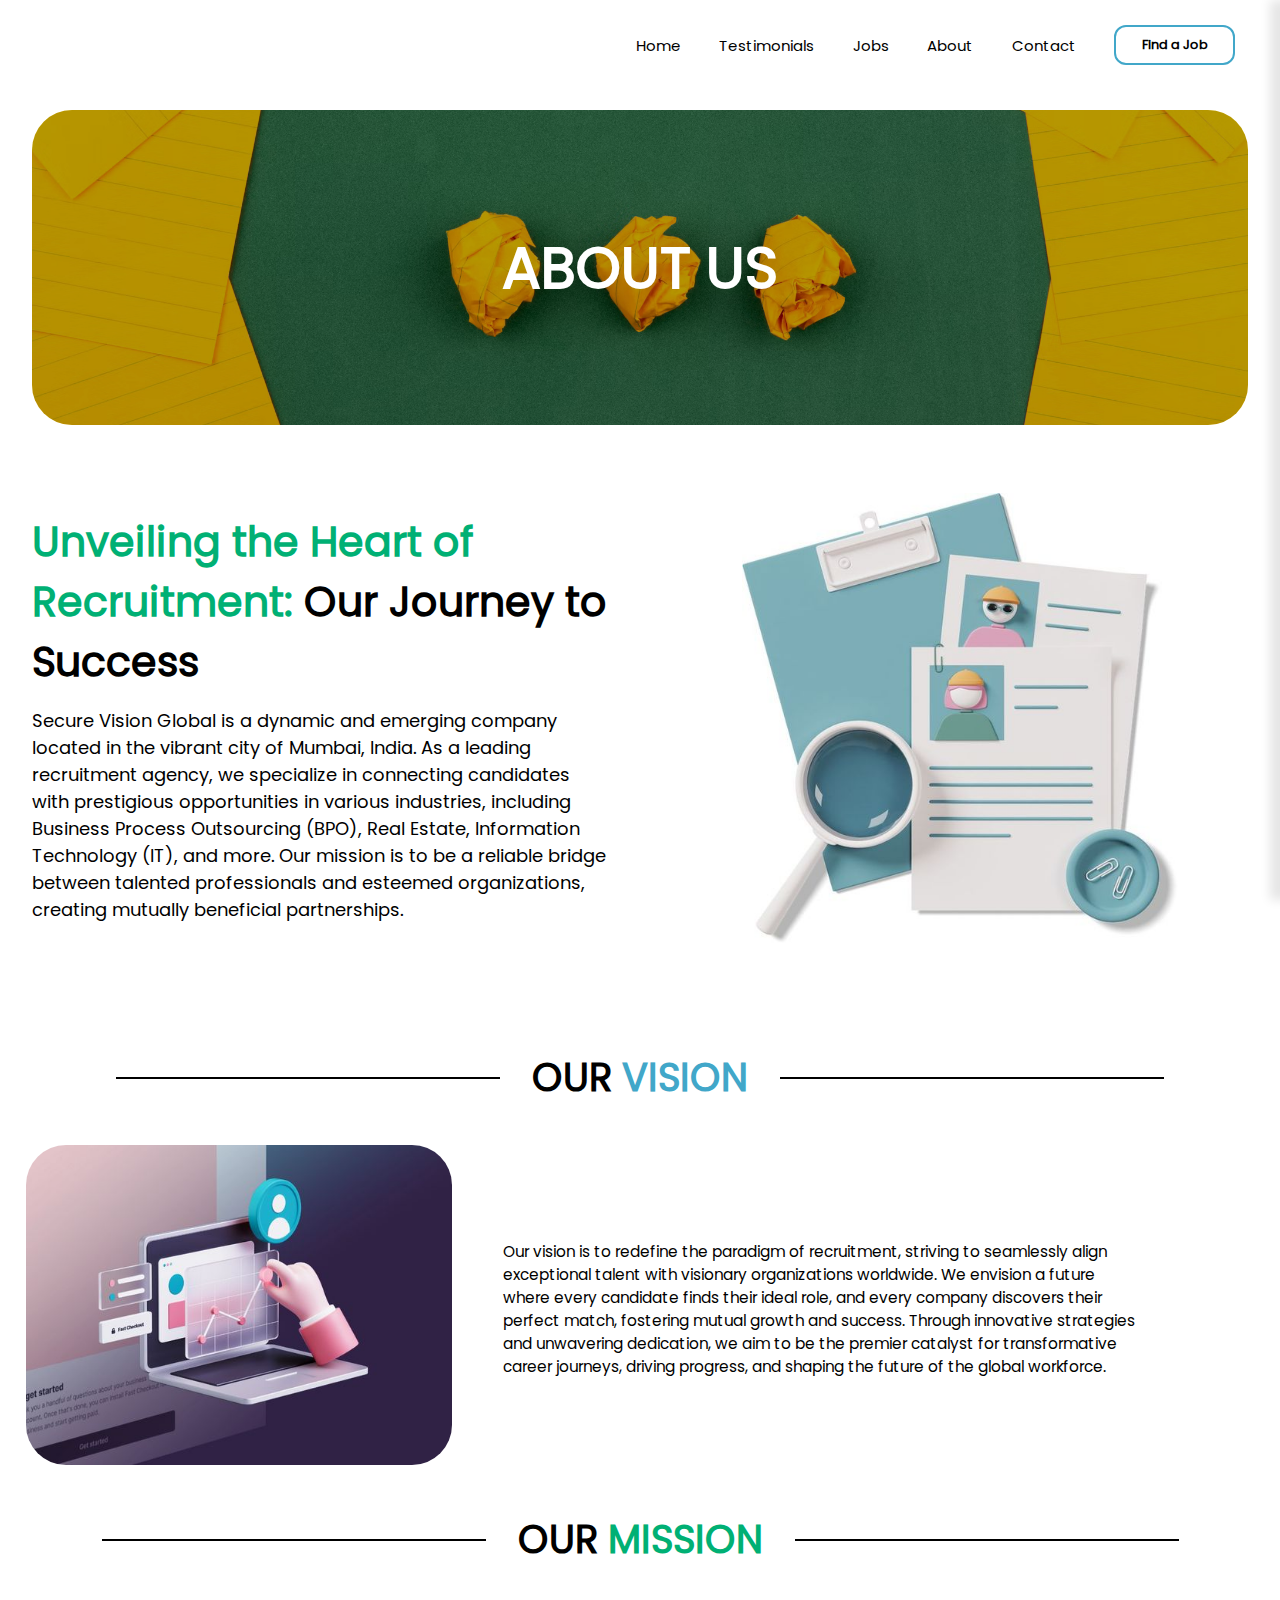
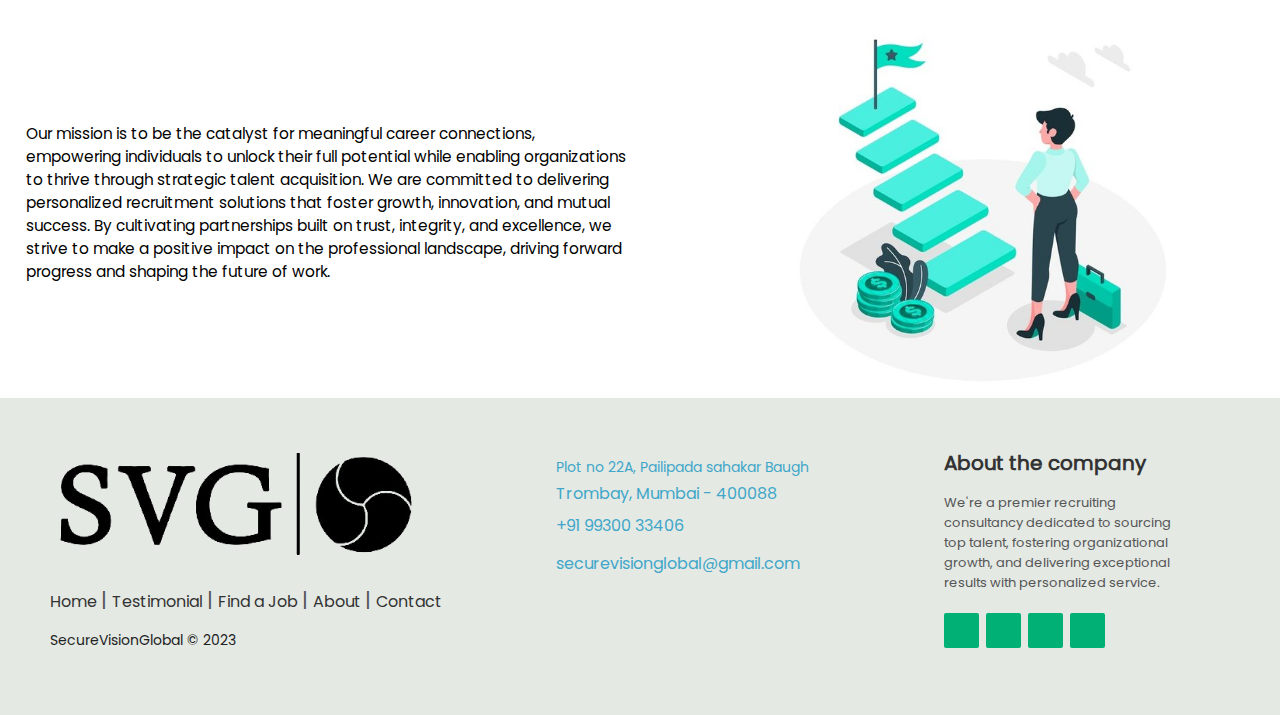
==== about.html @ 2db94423 "About page completed and pages linked" ====
<!DOCTYPE html>
<html lang="en">
<head>
    <meta charset="UTF-8">
    <meta name="viewport" content="width=device-width, initial-scale=1.0">
    <link
    href="https://cdn.jsdelivr.net/npm/remixicon@4.1.0/fonts/remixicon.css"
    rel="stylesheet"
    />
    <link rel="stylesheet" href="about.css">
    <link rel="shortcut icon" href="/Assests/favicon.ico" type="image/x-icon">
    <title>About Us</title>
</head>
<body>
    <div class="main">
        <nav>
            
            <div class="nav-left">
                <img src="/Assests/logo1.jpg" alt="">       
            </div>
            <div class="nav-right">
                <h4 id="home" class="hideonmobile">Home</h4>
                <h4 id="testimonials" class="hideonmobile">Testimonials</h4>
                <h4 id="jobs" class="hideonmobile">Jobs<span><i class="ri-arrow-down-s-line"></i></span></h4>
                <h4 id="about" class="hideonmobile">About</h4>
                <h4 id="contact" class="hideonmobile">Contact</h4>
                <button id="findjob" class="hideonmobile">Find a Job <span><i class="ri-arrow-right-line"></i></span></button>
                    <svg id="menu-btn" style="cursor: pointer;" xmlns="http://www.w3.org/2000/svg" height="24" viewBox="0 -960 960 960" width="24"><path d="M120-240v-80h720v80H120Zm0-200v-80h720v80H120Zm0-200v-80h720v80H120Z"/></svg>
                </div>
            
        </nav>

        <div class="sidebar">
            <svg id="hidesidebar" style="cursor: pointer;" xmlns="http://www.w3.org/2000/svg" height="24" viewBox="0 -960 960 960" width="24"><path d="m256-200-56-56 224-224-224-224 56-56 224 224 224-224 56 56-224 224 224 224-56 56-224-224-224 224Z"/></svg>
            <div class="sidebar-menu">
                <h4 id="sidehome">Home</h4>
                <h4 id="sidetesti">Testimonials</h4>
                <h4 id="sidejobs">Jobs<span><i class="ri-arrow-down-s-line"></i></span></h4>
                <h4 id="sideabout">About</h4>
                <h4 id="sidecontact">Contact</h4>
                <button id="findjob">Find a Job <span><i class="ri-arrow-right-line"></i></span></button>
            </div>
        </div>

        <div class="about-wrapper">
            <div class="about">
                <div class="overlay">
                    <h1>ABOUT US</h1>
                </div>
            </div>
        </div>

        <div class="tagline-wrapper">
            <div class="tagline">
                <h1><span>Unveiling the Heart of Recruitment:</span> Our Journey to Success</h1>
                <p>Secure Vision Global is a dynamic and emerging company located in the vibrant city of Mumbai, India. As a leading recruitment agency, we specialize in connecting candidates with prestigious opportunities in various industries, including Business Process Outsourcing (BPO), Real Estate, Information Technology (IT), and more. Our mission is to be a reliable bridge between talented professionals and esteemed organizations, creating mutually beneficial partnerships.</p>
            </div>
            <div class="tagline-img">
                <img src="/Assests/about-tagline-img.jpg" alt="">
            </div>
        </div>

        <div class="vision-wrapper">
            <div class="vision-head">
                <div class="line"></div>
                <h1>OUR <span>VISION</span></h1>
                <div class="line"></div>
            </div>
            <div class="vision-info">
                <div class="vision-img">
                    <img src="/Assests/vision.jpg" alt="">
                </div>
                <div class="para">
                    <p>Our vision is to redefine the paradigm of recruitment, striving to seamlessly align exceptional talent with visionary organizations worldwide. We envision a future where every candidate finds their ideal role, and every company discovers their perfect match, fostering mutual growth and success. Through innovative strategies and unwavering dedication, we aim to be the premier catalyst for transformative career journeys, driving progress, and shaping the future of the global workforce.</p>
                </div>
                
            </div>
        </div>

        <div class="mission-wrapper">
            <div class="mission-head">
                <div class="line"></div>
                <h1>OUR <span>MISSION</span></h1>
                <div class="line"></div>
            </div>
            <div class="mission-info">
                <div class="para">
                    <p>Our mission is to be the catalyst for meaningful career connections, empowering individuals to unlock their full potential while enabling organizations to thrive through strategic talent acquisition. We are committed to delivering personalized recruitment solutions that foster growth, innovation, and mutual success. By cultivating partnerships built on trust, integrity, and excellence, we strive to make a positive impact on the professional landscape, driving forward progress and shaping the future of work.</p>
                </div>
                <div class="mission-img">
                    <img src="/Assests/mission.jpg" alt="">
                </div>
            </div>
        </div>

        <footer class="footer-distributed">

			<div class="footer-left">
				<!-- <h3>Company<span>logo</span></h3> -->
                <img src="/Assests/SVG_logo_sidebar.png" alt="">
				<p class="footer-links">
					<a href="/index.html" class="link-1">Home</a>
					<a href="/testimonial.html">Testimonial</a>				
					<a href="#">Find a Job</a>				
					<a href="/about.html">About</a>					
					<a href="#">Contact</a>
				</p>
				<p class="footer-company-name">SecureVisionGlobal © 2023</p>
			</div>

			<div class="footer-center">
				<div>
					<i class="ri-map-pin-line"></i>
					<p><span><a href="https://maps.app.goo.gl/vaATfX38ibPX6ha19" target="_blank">Plot no 22A, Pailipada sahakar Baugh</span> Trombay, Mumbai - 400088</a></p>
				</div>
				<div>
					<i class="ri-customer-service-line"></i>
					<p><a href="tel:+919930033406">+91 99300 33406</a></p>
				</div>
				<div>
					<i class="ri-mail-line"></i>
					<p><a href="mailto:securevisionglobal@gmail.com">securevisionglobal@gmail.com</a></p>
				</div>
			</div>

			<div class="footer-right">
				<p class="footer-company-about">
					<span>About the company</span>
					We're a premier recruiting consultancy dedicated to sourcing top talent, fostering organizational growth, and delivering exceptional results with personalized service.
                </p>
				<div class="footer-icons">
					<a href="https://www.facebook.com/people/Secure-Vision-Global/61552253770120/?sfnsn=wiwspwa&mibextid=RUbZ1f"><i class="ri-facebook-fill"></i></a>
					<a href="https://www.instagram.com/securevisionglobal2023/"><i class="ri-instagram-line"></i></a>
					<a href="https://www.linkedin.com/company/secure-vision-global/"><i class="ri-linkedin-fill"></i></a>
                    <a href="https://wa.link/vwh1tn"><i class="ri-whatsapp-line"></i></a>
				</div>
			</div>

		</footer>
    </div>
    <script>
        const home = document.getElementById('home');
        home.addEventListener('click', ()=>{
            window.location.href = 'index.html';
        })
        const sidehome = document.querySelector('#sidehome');
        sidehome.addEventListener('click', ()=>{
            window.location.href = 'index.html';
        })

        
        const testimonial = document.querySelector('#testimonials');
        testimonial.addEventListener('click', ()=>{
            window.location.href = 'testimonial.html';
        })    

        const sidetesti = document.querySelector('#sidetesti');
        sidetesti.addEventListener('click', ()=>{
            window.location.href = 'testimonial.html';
        }) 



        const opensidebar = document.querySelector("#menu-btn")
        const sidebar = document.querySelector('.sidebar')
        opensidebar.addEventListener('click', function(){
            sidebar.style.right= "0px"

        })
        const closesidebar = document.querySelector('#hidesidebar')
        closesidebar.addEventListener('click', function(){
            sidebar.style.right= "-100%"
        })
    </script>
</body>
</html>
---- about.css ----
@font-face {
    font-family: Poppins;
    src: url(/Assests/Fonts/POPPINS-REGULAR.TTF);
}

*{
    margin: 0%;
    padding: 0;
    box-sizing: border-box;
    /* font-family: 'Segoe UI', Tahoma, Geneva, Verdana, sans-serif; */
    font-family: Poppins;
}

html, body{
    height: 100%;
    width: 100%;
}

.main{
    width: 100%;
    min-height: 100vh;
}

nav{
    width: 100%;
    height: 10vh;

    display: flex;
    align-items: center;
    justify-content: space-between;

    padding: 0 3.5vw;
}
nav .nav-left img{
    height: 4.5vw;
}

.nav-right{
    display: flex;
    align-items: center;
    gap: 3vw;
    font-size: 15px;
}

.nav-right h4{
    font-weight: 500;
    cursor: pointer;
}
.nav-right #findjob{
    background-color: white;
    color: black;
    padding: 0.7vw 2vw;
    border-radius: 12px;
    font-weight: 700;
    border: 2px solid #41a7c9;
    transition: all ease 0.2s;
    font-size: 1vw;
    
    cursor: pointer;
}

.nav-right #findjob:hover{
    background-color: #41a7c9;
    color: white;
    border: 2px solid #41a7c9;
}

.sidebar{
    position: fixed;
    top: 0;
    right: -300px;
    /* right: 0; */
    z-index: 10;
    background-color: rgba(255, 255, 255, 0.195);
    box-shadow: -10px 0px 10px rgba(0, 0, 0, 0.1);
    
    display: flex;
    flex-direction: column;
    align-items: center;
    justify-content: start;

    height: 100vh;
    width: 300px;

    

    backdrop-filter: blur(10px);

    transition: all ease-in-out 0.5s;
}

.sidebar svg{
    margin: 30px 0;
}
.sidebar-menu{

    /* margin-top: 50px; */
    width: 100%;

    display: flex;
    flex-direction: column;
    align-items: center;
    gap: 15px;
}
.sidebar h4{
    font-size: 15px;
    font-weight: 500;
    cursor: pointer;
}
.sidebar #findjob{
    background-color: white;
    color: black;
    padding: 0.7vw 2vw;
    border-radius: 12px;
    font-weight: 700;
    border: 2px solid #41a7c9;
    transition: all ease 0.2s;
    font-size: 1vw;
    
    cursor: pointer;
}
.sidebar #findjob:hover{
    background-color: #41a7c9;
    color: white;
    border: 2px solid #41a7c9;
}
#menu-btn{
    display: none;
}




.about-wrapper{
    width: 100%;
    height: 35vh;
    display: flex;
    align-items: center;
    justify-content: center;

    margin-top: 20px;
}

.about{
    height: 100%;
    width: 95%;
    /* background-color: #222; */
    background-image: url(/Assests/aboutus.jpg);
    background-position: center;
    background-size: cover;

    border-radius: 40px;

    overflow: hidden;
}

.overlay{
    width: 100%;
    height: 100%;
    background-color: rgba(0, 0, 0, 0.285);

    display: grid;
    place-items: center;
}

.overlay h1{
    color: white;
    font-size: 4.5vw;
}





@media (max-width: 800px) {

    #menu-btn{
        display: block;
    }
    .nav-right .hideonmobile{
        display: none;
    }
    nav .nav-left img {
        height: 8vw;
        
    }
    .sidebar #findjob {
        font-size: 2vw;
        padding: 1.5vw 4vw;
    }

    .overlay h1{
        font-size: 9vw;
    }
}

@media (max-width: 450px) {
    nav .nav-left img {
        height: 15vw;
        /* margin-left: 50px; */
    }
    .sidebar{
        /* display: none; */
        width: 100%;
        right: -100%;
    }
    .sidebar #findjob {
        font-size: 4vw;   
    }
    .overlay h1{
        font-size: 15vw;
    }
}





/* ================================= */
/* ================================= */
/* ================================= */
/* ================================= */
/* ================================= */
/* ================================= */
/* ================================= */
/* ================================= */
/* ================================= */
/* ================================= */
/* ================================= */
/* ================================= */
/* ================================= */
/* ================================= */
/* ================================= */




.tagline-wrapper{
    width: 100%;
    height: 65vh;
    /* background-color: azure; */
    display: flex;
}

.tagline{
    height: 100%;
    width: 50%;
    /* background-color: aqua; */

    display: flex;
    flex-direction: column;
    justify-content: center;
    align-items: start;

    padding: 0 2.5vw;
}

.tagline h1{
    font-size: 3.2vw;
    /* font-weight: 900; */
    margin-bottom: 15px;
    line-height: 60px;
}
.tagline h1 span{
    color: #00B074;
}

.tagline p{
    font-size: 18px;
}

.tagline-img{
    height: 100%;
    width: 50%;
    /* background-color: aquamarine; */
    position: relative;
}
.tagline-img img{
    height: 450px;
    position: absolute;
    left: 50%;
    top: 50%;
    transform: translate(-50%,-50%);

    /* border-radius: 12px; */

}


/* .vision-wrapper{
    width: 100%;
    height: 65vh;
    display: flex;
} */

@media (max-width: 800px) {
    .tagline-wrapper{
        min-height: 90vh;
    }
    .tagline h1{
        font-size: 5.4vw;
        line-height: 45px;
    }
    .tagline p{
        font-size: 2vw;
    }

    .tagline-img img{
        height: 50vw;
    }
}

@media (max-width: 450px) {
    .tagline-wrapper{
        flex-direction: column;
        height: 150vh;
        /* background-color: aqua; */
    }

    .tagline{
        height: 60%;
        width: 100%;
        /* background-color: aqua; */

        padding: 20px 4vw;
    }

    .tagline h1 {
        font-size: 10.2vw;
        line-height: 50px;
    }
    .tagline p{
        font-size: 17px;
    }

    .tagline-img{
        height: 40%;
        width: 100%;
        /* background-color: aliceblue; */
    }

    .tagline-img img{
        height: 90vw;
    }


}



.vision-wrapper,
.mission-wrapper{
    /* margin-top: 30px; */
    width: 100%;
}

.vision-head,
.mission-head{
    width: 100%;
    height: 15vh;
    /* background-color: #41a7c9; */
    display: flex;
    justify-content: center;
    align-items: center;
    gap: 2.5vw;
}

.vision-head .line,
.mission-head .line{
    width: 30%;
    height: 2px;
    background-color: black;
}
.vision-head h1,
.mission-head h1{
    font-size: 3vw;
}

.vision-head h1 span{
    color: #41a7c9;
}
.vision-info,
.mission-info{
    display: flex;
    justify-content: center;
    align-items: center;

    padding: 0 2vw;
    gap: 4vw;
}

.vision-img img{
    height: 25vw;
    border-radius: 40px;
}

.para p{
    width: 85%;
    font-size: 1.2vw;
}

.mission-img{
    margin-right: 80px
}
.mission-img img{
    height: 30vw;
}

.mission-head h1 span{
    color: #00B074;
}

@media (max-width: 800px){
    .vision-head h1, .mission-head h1 {
        font-size: 5.4vw;
    }
    .para p {
        font-size: 2vw;
        width: 95%;
    }
    .mission-head .line {
        width: 28%;
    }
    .vision-img img {
        height: 30vw;
    }

    .mission-img img {
        height: 39vw;
    }
    .mission-img{
        margin-right: 0px
    }


}



@media (max-width: 450px) {
    /* .vision-head,
    .mission-head{
        background-color: #222;
    } */
    .vision-head .line,
    .mission-head .line{
        width: 12%;
    }
    .vision-head h1, .mission-head h1 {
        font-size: 10vw;
        white-space: nowrap;
    }
    .vision-info{
        flex-direction: column;
    }
    .vision-img img {
        height: 65vw;
    }
    .para{
        padding: 30px 4vw;
    }
    .para p{
        font-size: 17px;
        width: 100%;
    }

    .mission-info{
        flex-direction: column-reverse;
    }

    .mission-img{
        margin-right: 0px
    }
    .mission-img img {
        height: 80vw;
    }

}








.footer-distributed{
	/* background: #282828; */
    background: #E4E9E4;
	box-shadow: 0 1px 1px 0 rgba(0, 0, 0, 0.12);
	box-sizing: border-box;
	width: 100%;
	text-align: left;
	font: bold 16px sans-serif;
	padding: 55px 50px;
    /* border-top-right-radius: 120px; */
    /* border-top-left-radius: 120px; */
    /* border-bottom-left-radius: 120px; */
    /* border-bottom-right-radius: 120px; */
}

.footer-distributed .footer-left,
.footer-distributed .footer-center,
.footer-distributed .footer-right{
	display: inline-block;
	vertical-align: top;
}

/* Footer left */

.footer-distributed .footer-left{
	width: 40%;
}

/* The company logo */

.footer-left>img{
    height: 8vw;
}

/* Footer links */

.footer-distributed .footer-links{
	color:  #333333;
	margin: 20px 0 12px;
	padding: 0;
}

.footer-distributed .footer-links a{
	display:inline-block;
	line-height: 1.8;
    font-weight:400;
	text-decoration: none;
	color:  inherit;
}

.footer-distributed .footer-company-name{
	color:  #222;
	font-size: 14px;
	font-weight: normal;
	margin: 0;
}

/* Footer Center */

.footer-distributed .footer-center{
	width: 35%;
}

.footer-distributed .footer-center i{
	/* background-color:  #33383b; */
	color: #00B074;
	font-size: 25px;
	/* width: 45px;
	height: 45px; */
	border-radius: 50%;
	text-align: center;
	line-height: 42px;
	margin: 10px 15px;
	vertical-align: middle;
}

.footer-distributed .footer-center i{
	font-size: 22px;
    font-weight: 400;
	line-height: 38px;
}

.footer-distributed .footer-center p{
	display: inline-block;
	color: #555555;
    font-weight:400;
	vertical-align: middle;
	margin:0;
}

.footer-distributed .footer-center p span{
	display:block;
	font-weight: normal;
	font-size:14px;
	line-height:2;
}

.footer-distributed .footer-center p a{
	color:  #41a7c9;
	text-decoration: none;
}

.footer-distributed .footer-links a:before {
  content: "|";
  font-weight:300;
  font-size: 20px;
  left: 0;
  color: #555555;
  display: inline-block;
  padding-right: 5px;
}

.footer-distributed .footer-links .link-1:before {
  content: none;
}

/* Footer Right */

.footer-distributed .footer-right{
	width: 20%;
}

.footer-distributed .footer-company-about{
	line-height: 20px;
	color:  #555555;
	font-size: 13px;
	font-weight: normal;
	margin: 0;
}

.footer-distributed .footer-company-about span{
	display: block;
	color:  #333333;
	font-size: 20px;
	font-weight: bold;
	margin-bottom: 20px;
}

.footer-distributed .footer-icons{
	margin-top: 20px; 
}

.footer-distributed .footer-icons a{
	display: inline-block;
	width: 35px;
	height: 35px;
	cursor: pointer;
	background-color:  #00B074;
	border-radius: 2px;

	font-size: 20px;
	color: #ffffff;
	text-align: center;
	line-height: 35px;

	margin-right: 3px;
	margin-bottom: 5px;
}

.footer-distributed .footer-icons i{
    font-size: 21px;
    font-weight: 200;
}

@media (max-width: 880px) {

	.footer-distributed{
		font: bold 14px sans-serif;
	}

	.footer-distributed .footer-left,
	.footer-distributed .footer-center,
	.footer-distributed .footer-right{
		display: block;
		width: 100%;
		margin-bottom: 40px;
		text-align: center;
	}

	.footer-distributed .footer-center i{
		margin-left: 0;
	}

}

@media (max-width: 450px) {
    .footer-left>img {
        height: 10vw;
    }
}
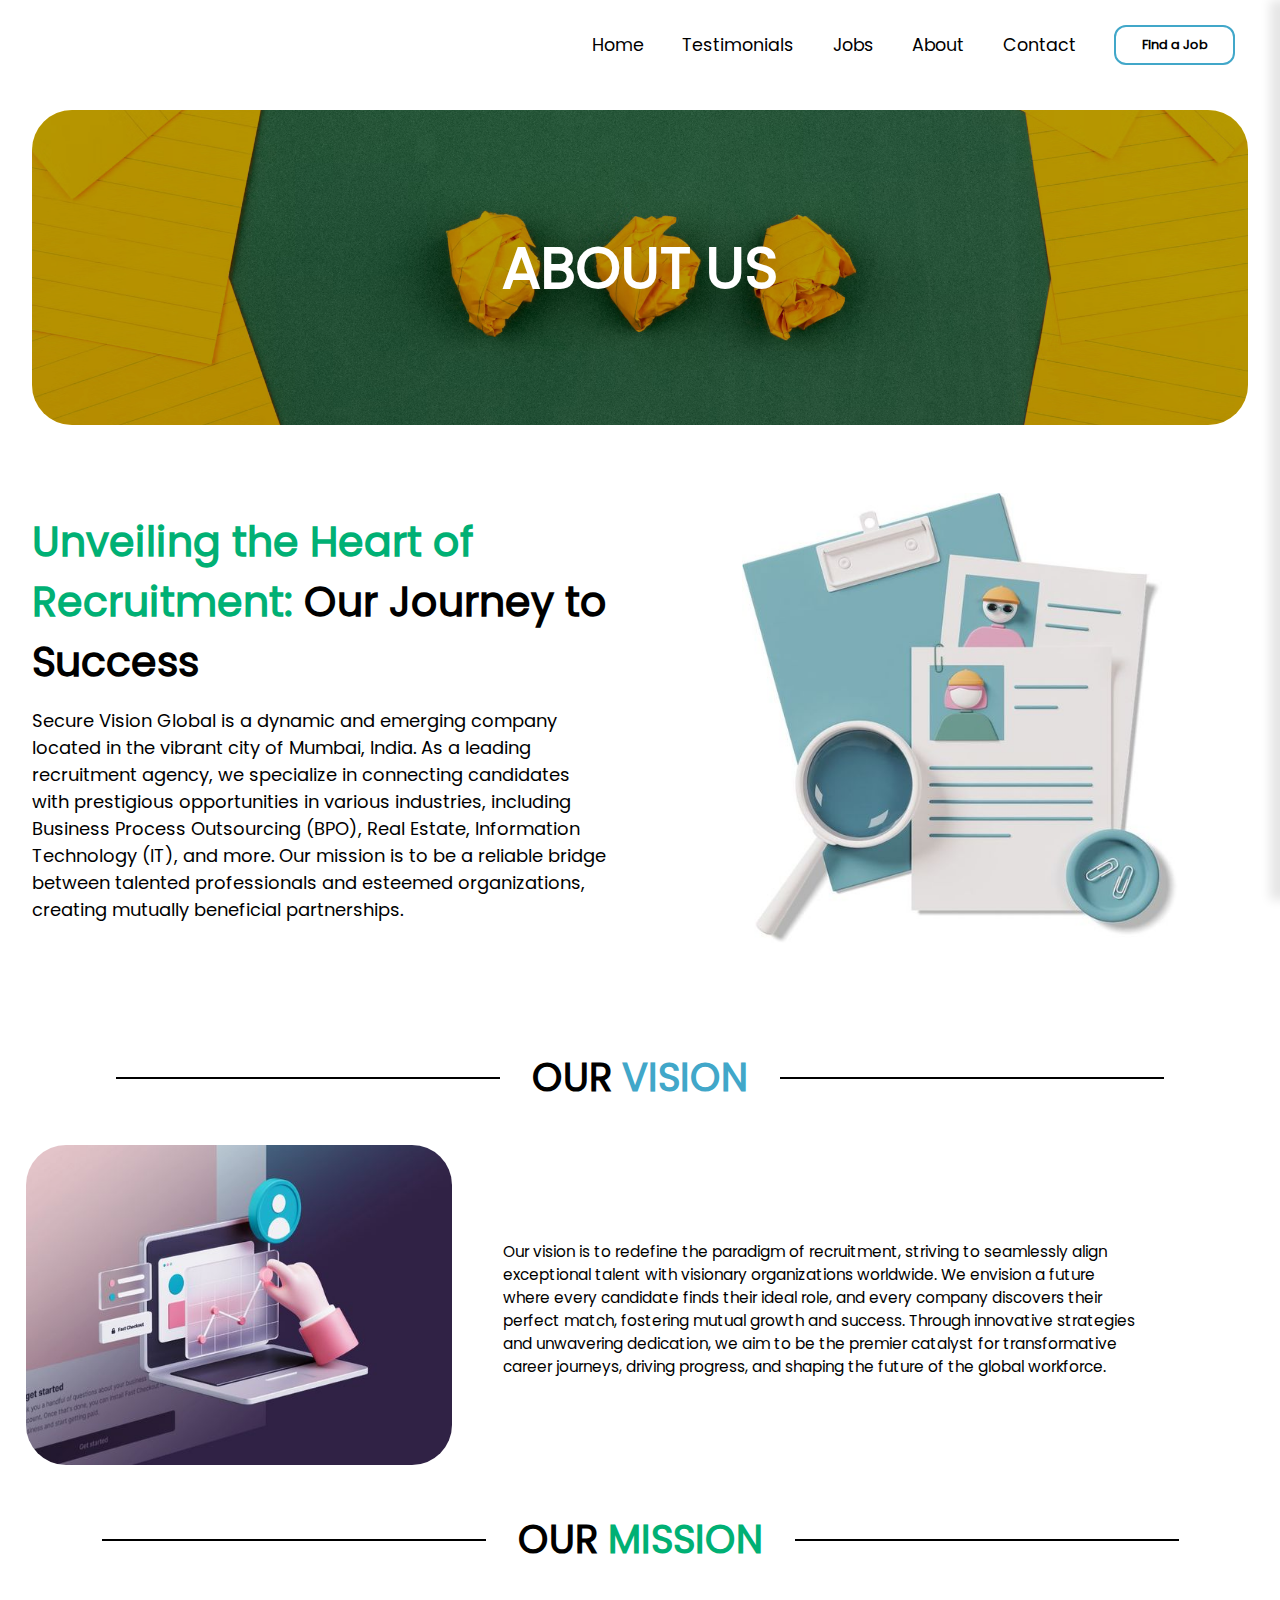
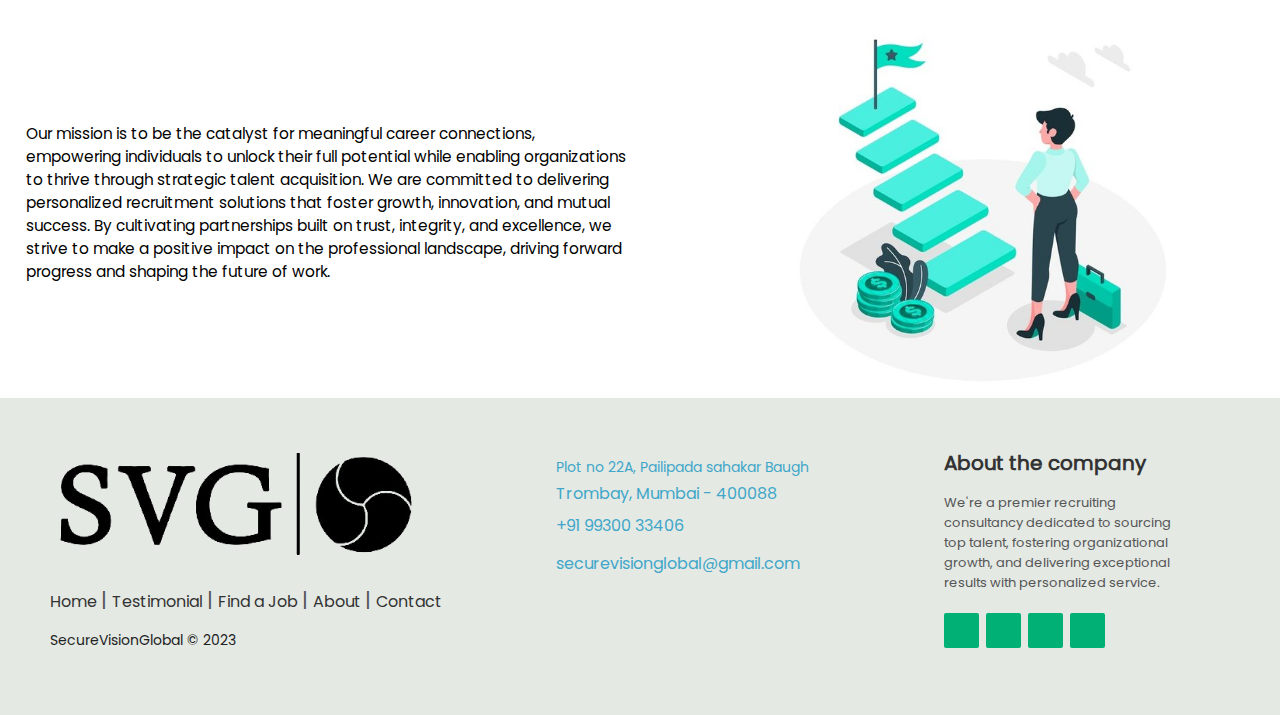
==== commit 6b6013f2: "Navbar bug fixed" ====
--- a/about.html
+++ b/about.html
@@ -19,14 +19,14 @@
                 <img src="/Assests/logo1.jpg" alt="">       
             </div>
             <div class="nav-right">
-                <h4 id="home" class="hideonmobile">Home</h4>
-                <h4 id="testimonials" class="hideonmobile">Testimonials</h4>
-                <h4 id="jobs" class="hideonmobile">Jobs<span><i class="ri-arrow-down-s-line"></i></span></h4>
-                <h4 id="about" class="hideonmobile">About</h4>
-                <h4 id="contact" class="hideonmobile">Contact</h4>
+                <h3 id="home" class="hideonmobile">Home</h3>
+                <h3 id="testimonials" class="hideonmobile">Testimonials</h3>
+                <h3 id="jobs" class="hideonmobile">Jobs<span><i class="ri-arrow-down-s-line"></i></span></h3>
+                <h3 id="about" class="hideonmobile">About</h3>
+                <h3 id="contact" class="hideonmobile">Contact</h3>
                 <button id="findjob" class="hideonmobile">Find a Job <span><i class="ri-arrow-right-line"></i></span></button>
-                    <svg id="menu-btn" style="cursor: pointer;" xmlns="http://www.w3.org/2000/svg" height="24" viewBox="0 -960 960 960" width="24"><path d="M120-240v-80h720v80H120Zm0-200v-80h720v80H120Zm0-200v-80h720v80H120Z"/></svg>
-                </div>
+                <svg id="menu-btn" style="cursor: pointer;" xmlns="http://www.w3.org/2000/svg" height="24" viewBox="0 -960 960 960" width="24"><path d="M120-240v-80h720v80H120Zm0-200v-80h720v80H120Zm0-200v-80h720v80H120Z"/></svg>
+            </div>
             
         </nav>
 
@@ -148,7 +148,7 @@
             window.location.href = 'index.html';
         })
 
-        
+
         const testimonial = document.querySelector('#testimonials');
         testimonial.addEventListener('click', ()=>{
             window.location.href = 'testimonial.html';
--- a/about.css
+++ b/about.css
@@ -42,7 +42,7 @@
     font-size: 15px;
 }
 
-.nav-right h4{
+.nav-right h3{
     font-weight: 500;
     cursor: pointer;
 }
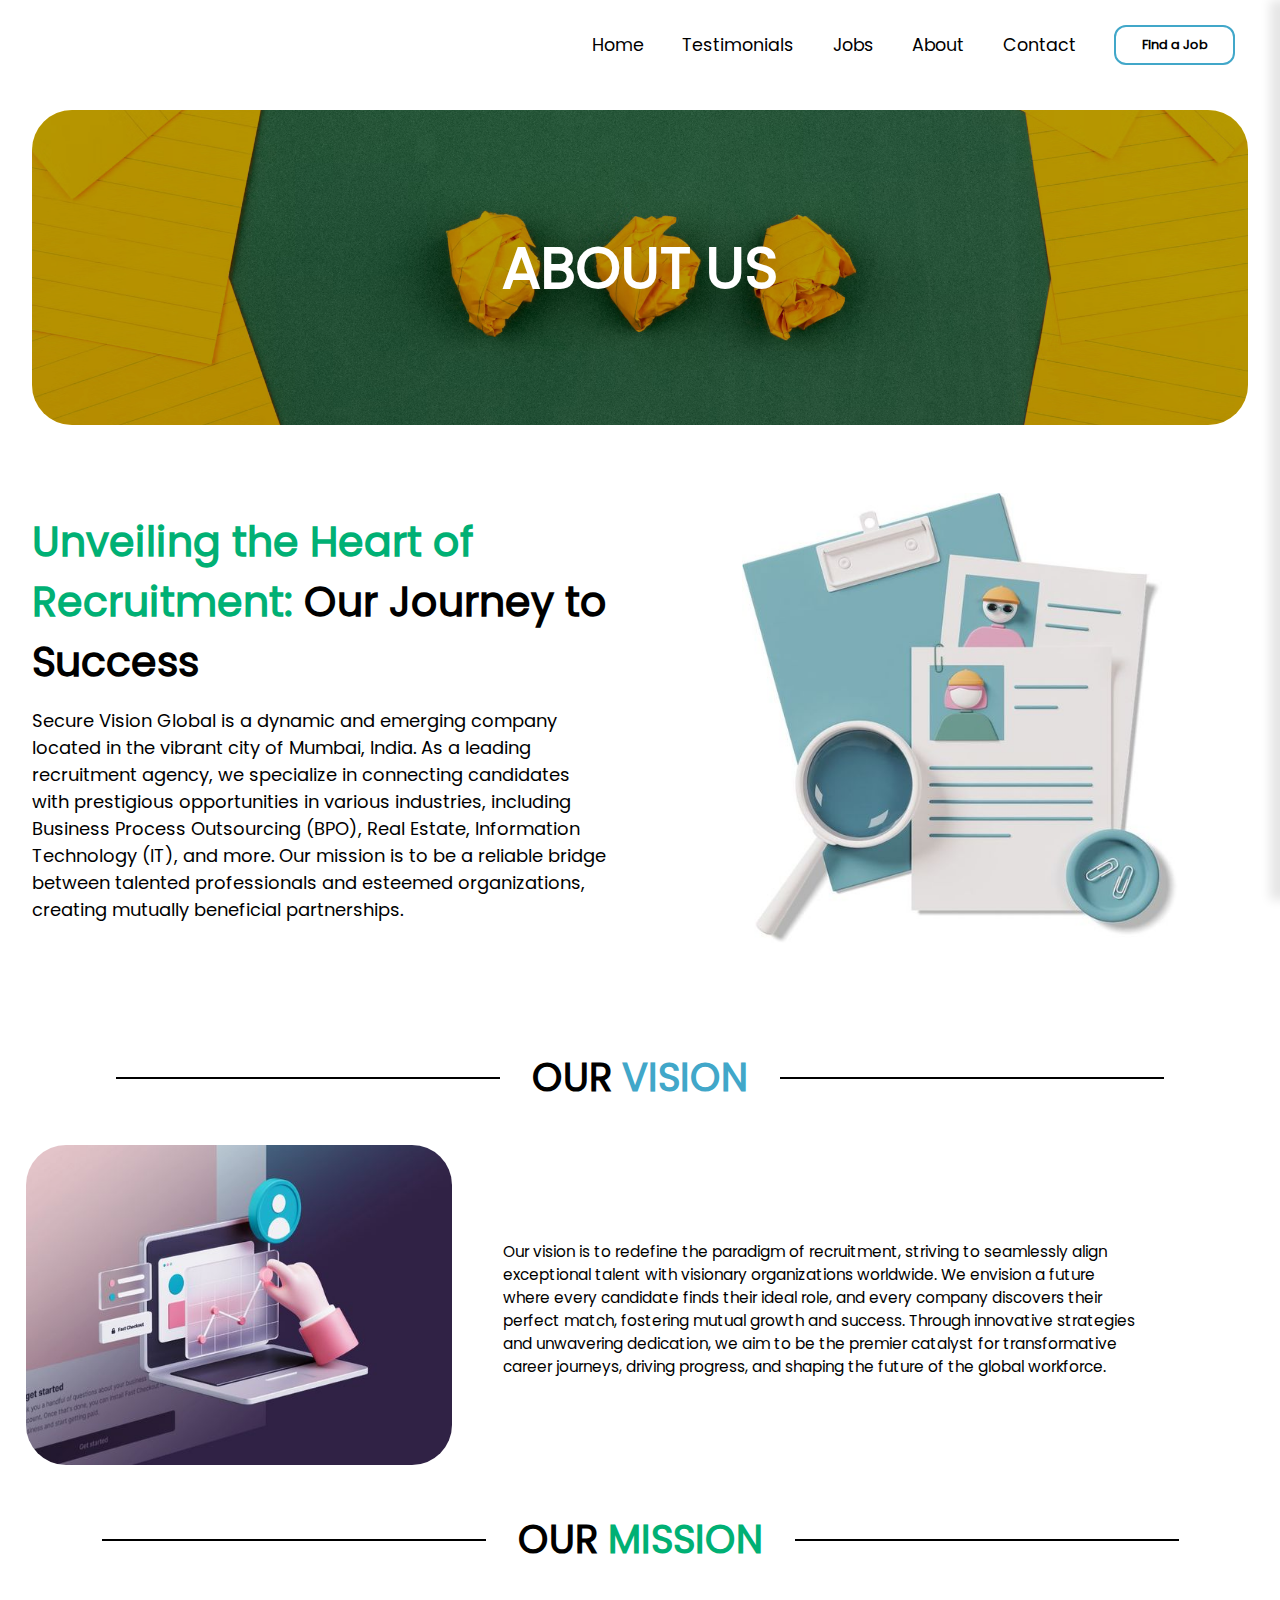
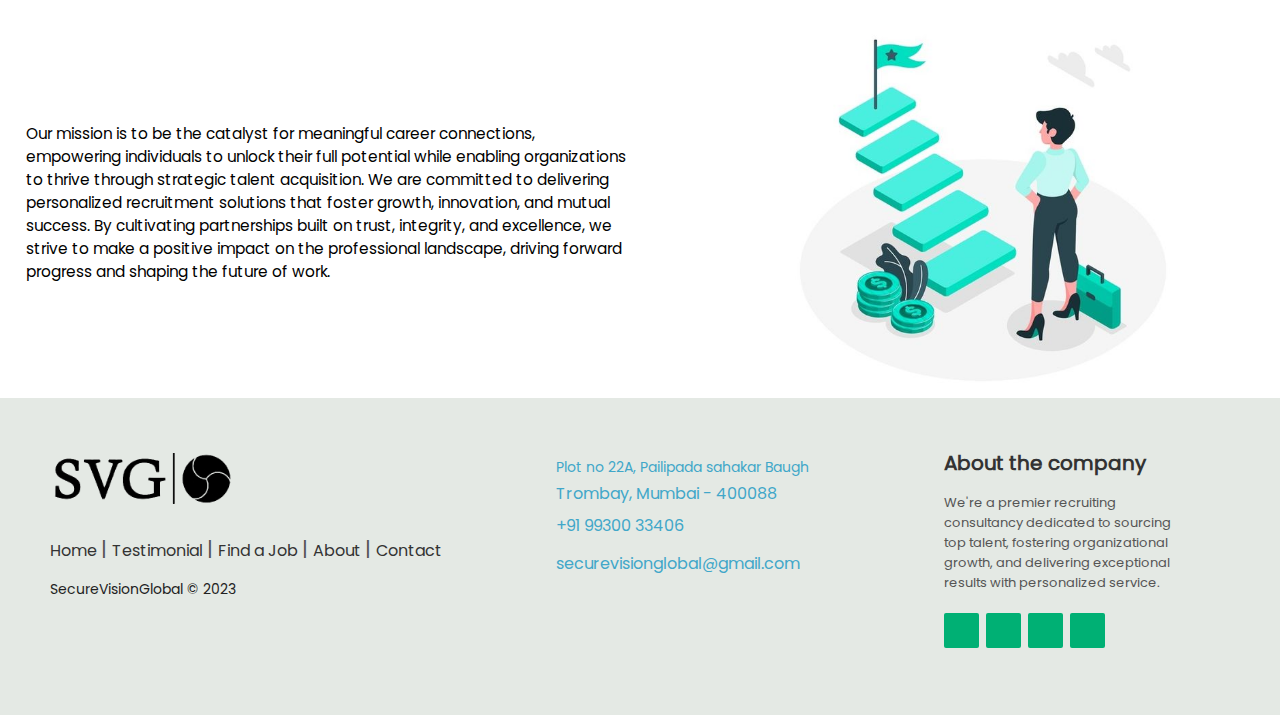
==== commit 1dc990a3: "Testing" ====
--- a/about.html
+++ b/about.html
@@ -103,7 +103,7 @@
 					<a href="/testimonial.html">Testimonial</a>				
 					<a href="#">Find a Job</a>				
 					<a href="/about.html">About</a>					
-					<a href="#">Contact</a>
+					<a href="/contact.html">Contact</a>
 				</p>
 				<p class="footer-company-name">SecureVisionGlobal © 2023</p>
 			</div>
@@ -159,6 +159,16 @@
             window.location.href = 'testimonial.html';
         }) 
 
+        const contact = document.querySelector('#contact');
+        contact.addEventListener('click', ()=>{
+            window.location.href = 'contact.html';
+        })    
+
+        const sidecontact = document.querySelector('#sidecontact');
+        sidecontact.addEventListener('click', ()=>{
+            window.location.href = 'contact.html';
+        }) 
+
 
 
         const opensidebar = document.querySelector("#menu-btn")
--- a/about.css
+++ b/about.css
@@ -1,291 +1,271 @@
 @font-face {
-    font-family: Poppins;
-    src: url(/Assests/Fonts/POPPINS-REGULAR.TTF);
-}
-
-*{
-    margin: 0%;
-    padding: 0;
-    box-sizing: border-box;
-    /* font-family: 'Segoe UI', Tahoma, Geneva, Verdana, sans-serif; */
-    font-family: Poppins;
-}
-
-html, body{
-    height: 100%;
+  font-family: Poppins;
+  src: url(/Assests/Fonts/POPPINS-REGULAR.TTF);
+}
+
+* {
+  margin: 0%;
+  padding: 0;
+  box-sizing: border-box;
+  /* font-family: 'Segoe UI', Tahoma, Geneva, Verdana, sans-serif; */
+  font-family: Poppins;
+}
+
+html,
+body {
+  height: 100%;
+  width: 100%;
+}
+
+.main {
+  width: 100%;
+  min-height: 100vh;
+}
+
+nav {
+  width: 100%;
+  height: 10vh;
+
+  display: flex;
+  align-items: center;
+  justify-content: space-between;
+
+  padding: 0 3.5vw;
+}
+nav .nav-left img {
+  height: 4.5vw;
+}
+
+.nav-right {
+  display: flex;
+  align-items: center;
+  gap: 3vw;
+  font-size: 15px;
+}
+
+.nav-right h3 {
+  font-weight: 500;
+  cursor: pointer;
+}
+.nav-right #findjob {
+  background-color: white;
+  color: black;
+  padding: 0.7vw 2vw;
+  border-radius: 12px;
+  font-weight: 700;
+  border: 2px solid #41a7c9;
+  transition: all ease 0.2s;
+  font-size: 1vw;
+
+  cursor: pointer;
+}
+
+.nav-right #findjob:hover {
+  background-color: #41a7c9;
+  color: white;
+  border: 2px solid #41a7c9;
+}
+
+.sidebar {
+  position: fixed;
+  top: 0;
+  right: -300px;
+  /* right: 0; */
+  z-index: 10;
+  background-color: rgba(255, 255, 255, 0.195);
+  box-shadow: -10px 0px 10px rgba(0, 0, 0, 0.1);
+
+  display: flex;
+  flex-direction: column;
+  align-items: center;
+  justify-content: start;
+
+  height: 100vh;
+  width: 300px;
+
+  backdrop-filter: blur(10px);
+
+  transition: all ease-in-out 0.5s;
+}
+
+.sidebar svg {
+  margin: 30px 0;
+}
+.sidebar-menu {
+  /* margin-top: 50px; */
+  width: 100%;
+
+  display: flex;
+  flex-direction: column;
+  align-items: center;
+  gap: 15px;
+}
+.sidebar h4 {
+  font-size: 15px;
+  font-weight: 500;
+  cursor: pointer;
+}
+.sidebar #findjob {
+  background-color: white;
+  color: black;
+  padding: 0.7vw 2vw;
+  border-radius: 12px;
+  font-weight: 700;
+  border: 2px solid #41a7c9;
+  transition: all ease 0.2s;
+  font-size: 1vw;
+
+  cursor: pointer;
+}
+.sidebar #findjob:hover {
+  background-color: #41a7c9;
+  color: white;
+  border: 2px solid #41a7c9;
+}
+#menu-btn {
+  display: none;
+}
+
+.about-wrapper {
+  width: 100%;
+  height: 35vh;
+  display: flex;
+  align-items: center;
+  justify-content: center;
+
+  margin-top: 20px;
+}
+
+.about {
+  height: 100%;
+  width: 95%;
+  /* background-color: #222; */
+  background-image: url(/Assests/aboutus.jpg);
+  background-position: center;
+  background-size: cover;
+
+  border-radius: 40px;
+
+  overflow: hidden;
+}
+
+.overlay {
+  width: 100%;
+  height: 100%;
+  background-color: rgba(0, 0, 0, 0.285);
+
+  display: grid;
+  place-items: center;
+}
+
+.overlay h1 {
+  color: white;
+  font-size: 4.5vw;
+}
+
+@media (max-width: 800px) {
+  #menu-btn {
+    display: block;
+  }
+  .nav-right .hideonmobile {
+    display: none;
+  }
+  nav .nav-left img {
+    height: 8vw;
+  }
+  .sidebar #findjob {
+    font-size: 2vw;
+    padding: 1.5vw 4vw;
+  }
+
+  .overlay h1 {
+    font-size: 9vw;
+  }
+}
+
+@media (max-width: 450px) {
+  nav .nav-left img {
+    height: 15vw;
+    /* margin-left: 50px; */
+  }
+  .sidebar {
+    /* display: none; */
     width: 100%;
-}
-
-.main{
-    width: 100%;
-    min-height: 100vh;
-}
-
-nav{
-    width: 100%;
-    height: 10vh;
-
-    display: flex;
-    align-items: center;
-    justify-content: space-between;
-
-    padding: 0 3.5vw;
-}
-nav .nav-left img{
-    height: 4.5vw;
-}
-
-.nav-right{
-    display: flex;
-    align-items: center;
-    gap: 3vw;
-    font-size: 15px;
-}
-
-.nav-right h3{
-    font-weight: 500;
-    cursor: pointer;
-}
-.nav-right #findjob{
-    background-color: white;
-    color: black;
-    padding: 0.7vw 2vw;
-    border-radius: 12px;
-    font-weight: 700;
-    border: 2px solid #41a7c9;
-    transition: all ease 0.2s;
-    font-size: 1vw;
-    
-    cursor: pointer;
-}
-
-.nav-right #findjob:hover{
-    background-color: #41a7c9;
-    color: white;
-    border: 2px solid #41a7c9;
-}
-
-.sidebar{
-    position: fixed;
-    top: 0;
-    right: -300px;
-    /* right: 0; */
-    z-index: 10;
-    background-color: rgba(255, 255, 255, 0.195);
-    box-shadow: -10px 0px 10px rgba(0, 0, 0, 0.1);
-    
-    display: flex;
-    flex-direction: column;
-    align-items: center;
-    justify-content: start;
-
-    height: 100vh;
-    width: 300px;
-
-    
-
-    backdrop-filter: blur(10px);
-
-    transition: all ease-in-out 0.5s;
-}
-
-.sidebar svg{
-    margin: 30px 0;
-}
-.sidebar-menu{
-
-    /* margin-top: 50px; */
-    width: 100%;
-
-    display: flex;
-    flex-direction: column;
-    align-items: center;
-    gap: 15px;
-}
-.sidebar h4{
-    font-size: 15px;
-    font-weight: 500;
-    cursor: pointer;
-}
-.sidebar #findjob{
-    background-color: white;
-    color: black;
-    padding: 0.7vw 2vw;
-    border-radius: 12px;
-    font-weight: 700;
-    border: 2px solid #41a7c9;
-    transition: all ease 0.2s;
-    font-size: 1vw;
-    
-    cursor: pointer;
-}
-.sidebar #findjob:hover{
-    background-color: #41a7c9;
-    color: white;
-    border: 2px solid #41a7c9;
-}
-#menu-btn{
-    display: none;
-}
-
-
-
-
-.about-wrapper{
-    width: 100%;
-    height: 35vh;
-    display: flex;
-    align-items: center;
-    justify-content: center;
-
-    margin-top: 20px;
-}
-
-.about{
-    height: 100%;
-    width: 95%;
-    /* background-color: #222; */
-    background-image: url(/Assests/aboutus.jpg);
-    background-position: center;
-    background-size: cover;
-
-    border-radius: 40px;
-
-    overflow: hidden;
-}
-
-.overlay{
-    width: 100%;
-    height: 100%;
-    background-color: rgba(0, 0, 0, 0.285);
-
-    display: grid;
-    place-items: center;
-}
-
-.overlay h1{
-    color: white;
-    font-size: 4.5vw;
-}
-
-
-
-
-
-@media (max-width: 800px) {
-
-    #menu-btn{
-        display: block;
-    }
-    .nav-right .hideonmobile{
-        display: none;
-    }
-    nav .nav-left img {
-        height: 8vw;
-        
-    }
-    .sidebar #findjob {
-        font-size: 2vw;
-        padding: 1.5vw 4vw;
-    }
-
-    .overlay h1{
-        font-size: 9vw;
-    }
-}
-
-@media (max-width: 450px) {
-    nav .nav-left img {
-        height: 15vw;
-        /* margin-left: 50px; */
-    }
-    .sidebar{
-        /* display: none; */
-        width: 100%;
-        right: -100%;
-    }
-    .sidebar #findjob {
-        font-size: 4vw;   
-    }
-    .overlay h1{
-        font-size: 15vw;
-    }
-}
-
-
-
-
-
-/* ================================= */
-/* ================================= */
-/* ================================= */
-/* ================================= */
-/* ================================= */
-/* ================================= */
-/* ================================= */
-/* ================================= */
-/* ================================= */
-/* ================================= */
-/* ================================= */
-/* ================================= */
-/* ================================= */
-/* ================================= */
-/* ================================= */
-
-
-
-
-.tagline-wrapper{
-    width: 100%;
-    height: 65vh;
-    /* background-color: azure; */
-    display: flex;
-}
-
-.tagline{
-    height: 100%;
-    width: 50%;
-    /* background-color: aqua; */
-
-    display: flex;
-    flex-direction: column;
-    justify-content: center;
-    align-items: start;
-
-    padding: 0 2.5vw;
-}
-
-.tagline h1{
-    font-size: 3.2vw;
-    /* font-weight: 900; */
-    margin-bottom: 15px;
-    line-height: 60px;
-}
-.tagline h1 span{
-    color: #00B074;
-}
-
-.tagline p{
-    font-size: 18px;
-}
-
-.tagline-img{
-    height: 100%;
-    width: 50%;
-    /* background-color: aquamarine; */
-    position: relative;
-}
-.tagline-img img{
-    height: 450px;
-    position: absolute;
-    left: 50%;
-    top: 50%;
-    transform: translate(-50%,-50%);
-
-    /* border-radius: 12px; */
-
-}
-
+    right: -100%;
+  }
+  .sidebar #findjob {
+    font-size: 4vw;
+  }
+  .overlay h1 {
+    font-size: 15vw;
+  }
+}
+
+/* ================================= */
+/* ================================= */
+/* ================================= */
+/* ================================= */
+/* ================================= */
+/* ================================= */
+/* ================================= */
+/* ================================= */
+/* ================================= */
+/* ================================= */
+/* ================================= */
+/* ================================= */
+/* ================================= */
+/* ================================= */
+/* ================================= */
+
+.tagline-wrapper {
+  width: 100%;
+  height: 65vh;
+  /* background-color: azure; */
+  display: flex;
+}
+
+.tagline {
+  height: 100%;
+  width: 50%;
+  /* background-color: aqua; */
+
+  display: flex;
+  flex-direction: column;
+  justify-content: center;
+  align-items: start;
+
+  padding: 0 2.5vw;
+}
+
+.tagline h1 {
+  font-size: 3.2vw;
+  /* font-weight: 900; */
+  margin-bottom: 15px;
+  line-height: 60px;
+}
+.tagline h1 span {
+  color: #00b074;
+}
+
+.tagline p {
+  font-size: 18px;
+}
+
+.tagline-img {
+  height: 100%;
+  width: 50%;
+  /* background-color: aquamarine; */
+  position: relative;
+}
+.tagline-img img {
+  height: 450px;
+  position: absolute;
+  left: 50%;
+  top: 50%;
+  transform: translate(-50%, -50%);
+
+  /* border-radius: 12px; */
+}
 
 /* .vision-wrapper{
     width: 100%;
@@ -294,301 +274,287 @@
 } */
 
 @media (max-width: 800px) {
-    .tagline-wrapper{
-        min-height: 90vh;
-    }
-    .tagline h1{
-        font-size: 5.4vw;
-        line-height: 45px;
-    }
-    .tagline p{
-        font-size: 2vw;
-    }
-
-    .tagline-img img{
-        height: 50vw;
-    }
+  .tagline-wrapper {
+    min-height: 90vh;
+  }
+  .tagline h1 {
+    font-size: 5.4vw;
+    line-height: 45px;
+  }
+  .tagline p {
+    font-size: 2vw;
+  }
+
+  .tagline-img img {
+    height: 50vw;
+  }
 }
 
 @media (max-width: 450px) {
-    .tagline-wrapper{
-        flex-direction: column;
-        height: 150vh;
-        /* background-color: aqua; */
-    }
-
-    .tagline{
-        height: 60%;
-        width: 100%;
-        /* background-color: aqua; */
-
-        padding: 20px 4vw;
-    }
-
-    .tagline h1 {
-        font-size: 10.2vw;
-        line-height: 50px;
-    }
-    .tagline p{
-        font-size: 17px;
-    }
-
-    .tagline-img{
-        height: 40%;
-        width: 100%;
-        /* background-color: aliceblue; */
-    }
-
-    .tagline-img img{
-        height: 90vw;
-    }
-
-
-}
-
-
+  .tagline-wrapper {
+    flex-direction: column;
+    height: 150vh;
+    /* background-color: aqua; */
+  }
+
+  .tagline {
+    height: 60%;
+    width: 100%;
+    /* background-color: aqua; */
+
+    padding: 20px 4vw;
+  }
+
+  .tagline h1 {
+    font-size: 10.2vw;
+    line-height: 50px;
+  }
+  .tagline p {
+    font-size: 17px;
+  }
+
+  .tagline-img {
+    height: 40%;
+    width: 100%;
+    /* background-color: aliceblue; */
+  }
+
+  .tagline-img img {
+    height: 90vw;
+  }
+}
 
 .vision-wrapper,
-.mission-wrapper{
-    /* margin-top: 30px; */
-    width: 100%;
+.mission-wrapper {
+  /* margin-top: 30px; */
+  width: 100%;
 }
 
 .vision-head,
-.mission-head{
-    width: 100%;
-    height: 15vh;
-    /* background-color: #41a7c9; */
-    display: flex;
-    justify-content: center;
-    align-items: center;
-    gap: 2.5vw;
+.mission-head {
+  width: 100%;
+  height: 15vh;
+  /* background-color: #41a7c9; */
+  display: flex;
+  justify-content: center;
+  align-items: center;
+  gap: 2.5vw;
 }
 
 .vision-head .line,
-.mission-head .line{
-    width: 30%;
-    height: 2px;
-    background-color: black;
+.mission-head .line {
+  width: 30%;
+  height: 2px;
+  background-color: black;
 }
 .vision-head h1,
-.mission-head h1{
-    font-size: 3vw;
-}
-
-.vision-head h1 span{
-    color: #41a7c9;
+.mission-head h1 {
+  font-size: 3vw;
+}
+
+.vision-head h1 span {
+  color: #41a7c9;
 }
 .vision-info,
-.mission-info{
-    display: flex;
-    justify-content: center;
-    align-items: center;
-
-    padding: 0 2vw;
-    gap: 4vw;
-}
-
-.vision-img img{
-    height: 25vw;
-    border-radius: 40px;
-}
-
-.para p{
-    width: 85%;
-    font-size: 1.2vw;
-}
-
-.mission-img{
-    margin-right: 80px
-}
-.mission-img img{
+.mission-info {
+  display: flex;
+  justify-content: center;
+  align-items: center;
+
+  padding: 0 2vw;
+  gap: 4vw;
+}
+
+.vision-img img {
+  height: 25vw;
+  border-radius: 40px;
+}
+
+.para p {
+  width: 85%;
+  font-size: 1.2vw;
+}
+
+.mission-img {
+  margin-right: 80px;
+}
+.mission-img img {
+  height: 30vw;
+}
+
+.mission-head h1 span {
+  color: #00b074;
+}
+
+@media (max-width: 800px) {
+  .vision-head h1,
+  .mission-head h1 {
+    font-size: 5.4vw;
+  }
+  .para p {
+    font-size: 2vw;
+    width: 95%;
+  }
+  .mission-head .line {
+    width: 28%;
+  }
+  .vision-img img {
     height: 30vw;
-}
-
-.mission-head h1 span{
-    color: #00B074;
-}
-
-@media (max-width: 800px){
-    .vision-head h1, .mission-head h1 {
-        font-size: 5.4vw;
-    }
-    .para p {
-        font-size: 2vw;
-        width: 95%;
-    }
-    .mission-head .line {
-        width: 28%;
-    }
-    .vision-img img {
-        height: 30vw;
-    }
-
-    .mission-img img {
-        height: 39vw;
-    }
-    .mission-img{
-        margin-right: 0px
-    }
-
-
-}
-
-
+  }
+
+  .mission-img img {
+    height: 39vw;
+  }
+  .mission-img {
+    margin-right: 0px;
+  }
+}
 
 @media (max-width: 450px) {
-    /* .vision-head,
+  /* .vision-head,
     .mission-head{
         background-color: #222;
     } */
-    .vision-head .line,
-    .mission-head .line{
-        width: 12%;
-    }
-    .vision-head h1, .mission-head h1 {
-        font-size: 10vw;
-        white-space: nowrap;
-    }
-    .vision-info{
-        flex-direction: column;
-    }
-    .vision-img img {
-        height: 65vw;
-    }
-    .para{
-        padding: 30px 4vw;
-    }
-    .para p{
-        font-size: 17px;
-        width: 100%;
-    }
-
-    .mission-info{
-        flex-direction: column-reverse;
-    }
-
-    .mission-img{
-        margin-right: 0px
-    }
-    .mission-img img {
-        height: 80vw;
-    }
-
-}
-
-
-
-
-
-
-
-
-.footer-distributed{
-	/* background: #282828; */
-    background: #E4E9E4;
-	box-shadow: 0 1px 1px 0 rgba(0, 0, 0, 0.12);
-	box-sizing: border-box;
-	width: 100%;
-	text-align: left;
-	font: bold 16px sans-serif;
-	padding: 55px 50px;
-    /* border-top-right-radius: 120px; */
-    /* border-top-left-radius: 120px; */
-    /* border-bottom-left-radius: 120px; */
-    /* border-bottom-right-radius: 120px; */
+  .vision-head .line,
+  .mission-head .line {
+    width: 12%;
+  }
+  .vision-head h1,
+  .mission-head h1 {
+    font-size: 10vw;
+    white-space: nowrap;
+  }
+  .vision-info {
+    flex-direction: column;
+  }
+  .vision-img img {
+    height: 65vw;
+  }
+  .para {
+    padding: 30px 4vw;
+  }
+  .para p {
+    font-size: 17px;
+    width: 100%;
+  }
+
+  .mission-info {
+    flex-direction: column-reverse;
+  }
+
+  .mission-img {
+    margin-right: 0px;
+  }
+  .mission-img img {
+    height: 80vw;
+  }
+}
+
+.footer-distributed {
+  /* background: #282828; */
+  background: #e4e9e4;
+  box-shadow: 0 1px 1px 0 rgba(0, 0, 0, 0.12);
+  box-sizing: border-box;
+  width: 100%;
+  text-align: left;
+  font: bold 16px sans-serif;
+  padding: 55px 50px;
+  /* border-top-right-radius: 120px; */
+  /* border-top-left-radius: 120px; */
+  /* border-bottom-left-radius: 120px; */
+  /* border-bottom-right-radius: 120px; */
 }
 
 .footer-distributed .footer-left,
 .footer-distributed .footer-center,
-.footer-distributed .footer-right{
-	display: inline-block;
-	vertical-align: top;
+.footer-distributed .footer-right {
+  display: inline-block;
+  vertical-align: top;
 }
 
 /* Footer left */
 
-.footer-distributed .footer-left{
-	width: 40%;
+.footer-distributed .footer-left {
+  width: 40%;
 }
 
 /* The company logo */
 
-.footer-left>img{
-    height: 8vw;
+.footer-left > img {
+  height: 4vw;
 }
 
 /* Footer links */
 
-.footer-distributed .footer-links{
-	color:  #333333;
-	margin: 20px 0 12px;
-	padding: 0;
-}
-
-.footer-distributed .footer-links a{
-	display:inline-block;
-	line-height: 1.8;
-    font-weight:400;
-	text-decoration: none;
-	color:  inherit;
-}
-
-.footer-distributed .footer-company-name{
-	color:  #222;
-	font-size: 14px;
-	font-weight: normal;
-	margin: 0;
+.footer-distributed .footer-links {
+  color: #333333;
+  margin: 20px 0 12px;
+  padding: 0;
+}
+
+.footer-distributed .footer-links a {
+  display: inline-block;
+  line-height: 1.8;
+  font-weight: 400;
+  text-decoration: none;
+  color: inherit;
+}
+
+.footer-distributed .footer-company-name {
+  color: #222;
+  font-size: 14px;
+  font-weight: normal;
+  margin: 0;
 }
 
 /* Footer Center */
 
-.footer-distributed .footer-center{
-	width: 35%;
-}
-
-.footer-distributed .footer-center i{
-	/* background-color:  #33383b; */
-	color: #00B074;
-	font-size: 25px;
-	/* width: 45px;
+.footer-distributed .footer-center {
+  width: 35%;
+}
+
+.footer-distributed .footer-center i {
+  /* background-color:  #33383b; */
+  color: #00b074;
+  font-size: 25px;
+  /* width: 45px;
 	height: 45px; */
-	border-radius: 50%;
-	text-align: center;
-	line-height: 42px;
-	margin: 10px 15px;
-	vertical-align: middle;
-}
-
-.footer-distributed .footer-center i{
-	font-size: 22px;
-    font-weight: 400;
-	line-height: 38px;
-}
-
-.footer-distributed .footer-center p{
-	display: inline-block;
-	color: #555555;
-    font-weight:400;
-	vertical-align: middle;
-	margin:0;
-}
-
-.footer-distributed .footer-center p span{
-	display:block;
-	font-weight: normal;
-	font-size:14px;
-	line-height:2;
-}
-
-.footer-distributed .footer-center p a{
-	color:  #41a7c9;
-	text-decoration: none;
+  border-radius: 50%;
+  text-align: center;
+  line-height: 42px;
+  margin: 10px 15px;
+  vertical-align: middle;
+}
+
+.footer-distributed .footer-center i {
+  font-size: 22px;
+  font-weight: 400;
+  line-height: 38px;
+}
+
+.footer-distributed .footer-center p {
+  display: inline-block;
+  color: #555555;
+  font-weight: 400;
+  vertical-align: middle;
+  margin: 0;
+}
+
+.footer-distributed .footer-center p span {
+  display: block;
+  font-weight: normal;
+  font-size: 14px;
+  line-height: 2;
+}
+
+.footer-distributed .footer-center p a {
+  color: #41a7c9;
+  text-decoration: none;
 }
 
 .footer-distributed .footer-links a:before {
   content: "|";
-  font-weight:300;
+  font-weight: 300;
   font-size: 20px;
   left: 0;
   color: #555555;
@@ -602,75 +568,77 @@
 
 /* Footer Right */
 
-.footer-distributed .footer-right{
-	width: 20%;
-}
-
-.footer-distributed .footer-company-about{
-	line-height: 20px;
-	color:  #555555;
-	font-size: 13px;
-	font-weight: normal;
-	margin: 0;
-}
-
-.footer-distributed .footer-company-about span{
-	display: block;
-	color:  #333333;
-	font-size: 20px;
-	font-weight: bold;
-	margin-bottom: 20px;
-}
-
-.footer-distributed .footer-icons{
-	margin-top: 20px; 
-}
-
-.footer-distributed .footer-icons a{
-	display: inline-block;
-	width: 35px;
-	height: 35px;
-	cursor: pointer;
-	background-color:  #00B074;
-	border-radius: 2px;
-
-	font-size: 20px;
-	color: #ffffff;
-	text-align: center;
-	line-height: 35px;
-
-	margin-right: 3px;
-	margin-bottom: 5px;
-}
-
-.footer-distributed .footer-icons i{
-    font-size: 21px;
-    font-weight: 200;
+.footer-distributed .footer-right {
+  width: 20%;
+}
+
+.footer-distributed .footer-company-about {
+  line-height: 20px;
+  color: #555555;
+  font-size: 13px;
+  font-weight: normal;
+  margin: 0;
+}
+
+.footer-distributed .footer-company-about span {
+  display: block;
+  color: #333333;
+  font-size: 20px;
+  font-weight: bold;
+  margin-bottom: 20px;
+}
+
+.footer-distributed .footer-icons {
+  margin-top: 20px;
+}
+
+.footer-distributed .footer-icons a {
+  display: inline-block;
+  width: 35px;
+  height: 35px;
+  cursor: pointer;
+  background-color: #00b074;
+  border-radius: 2px;
+
+  font-size: 20px;
+  color: #ffffff;
+  text-align: center;
+  line-height: 35px;
+
+  margin-right: 3px;
+  margin-bottom: 5px;
+}
+
+.footer-distributed .footer-icons i {
+  font-size: 21px;
+  font-weight: 200;
 }
 
 @media (max-width: 880px) {
-
-	.footer-distributed{
-		font: bold 14px sans-serif;
-	}
-
-	.footer-distributed .footer-left,
-	.footer-distributed .footer-center,
-	.footer-distributed .footer-right{
-		display: block;
-		width: 100%;
-		margin-bottom: 40px;
-		text-align: center;
-	}
-
-	.footer-distributed .footer-center i{
-		margin-left: 0;
-	}
-
+  .footer-distributed {
+    font: bold 14px sans-serif;
+  }
+
+  .footer-distributed .footer-left,
+  .footer-distributed .footer-center,
+  .footer-distributed .footer-right {
+    display: block;
+    width: 100%;
+    margin-bottom: 40px;
+    text-align: center;
+  }
+
+  .footer-distributed .footer-center i {
+    margin-left: 0;
+  }
 }
 
 @media (max-width: 450px) {
-    .footer-left>img {
-        height: 10vw;
-    }
+  .footer-left > img {
+    height: 10vw;
+  }
+}
+::selection {
+  color: yellowgreen;
+  background-color: black;
 }